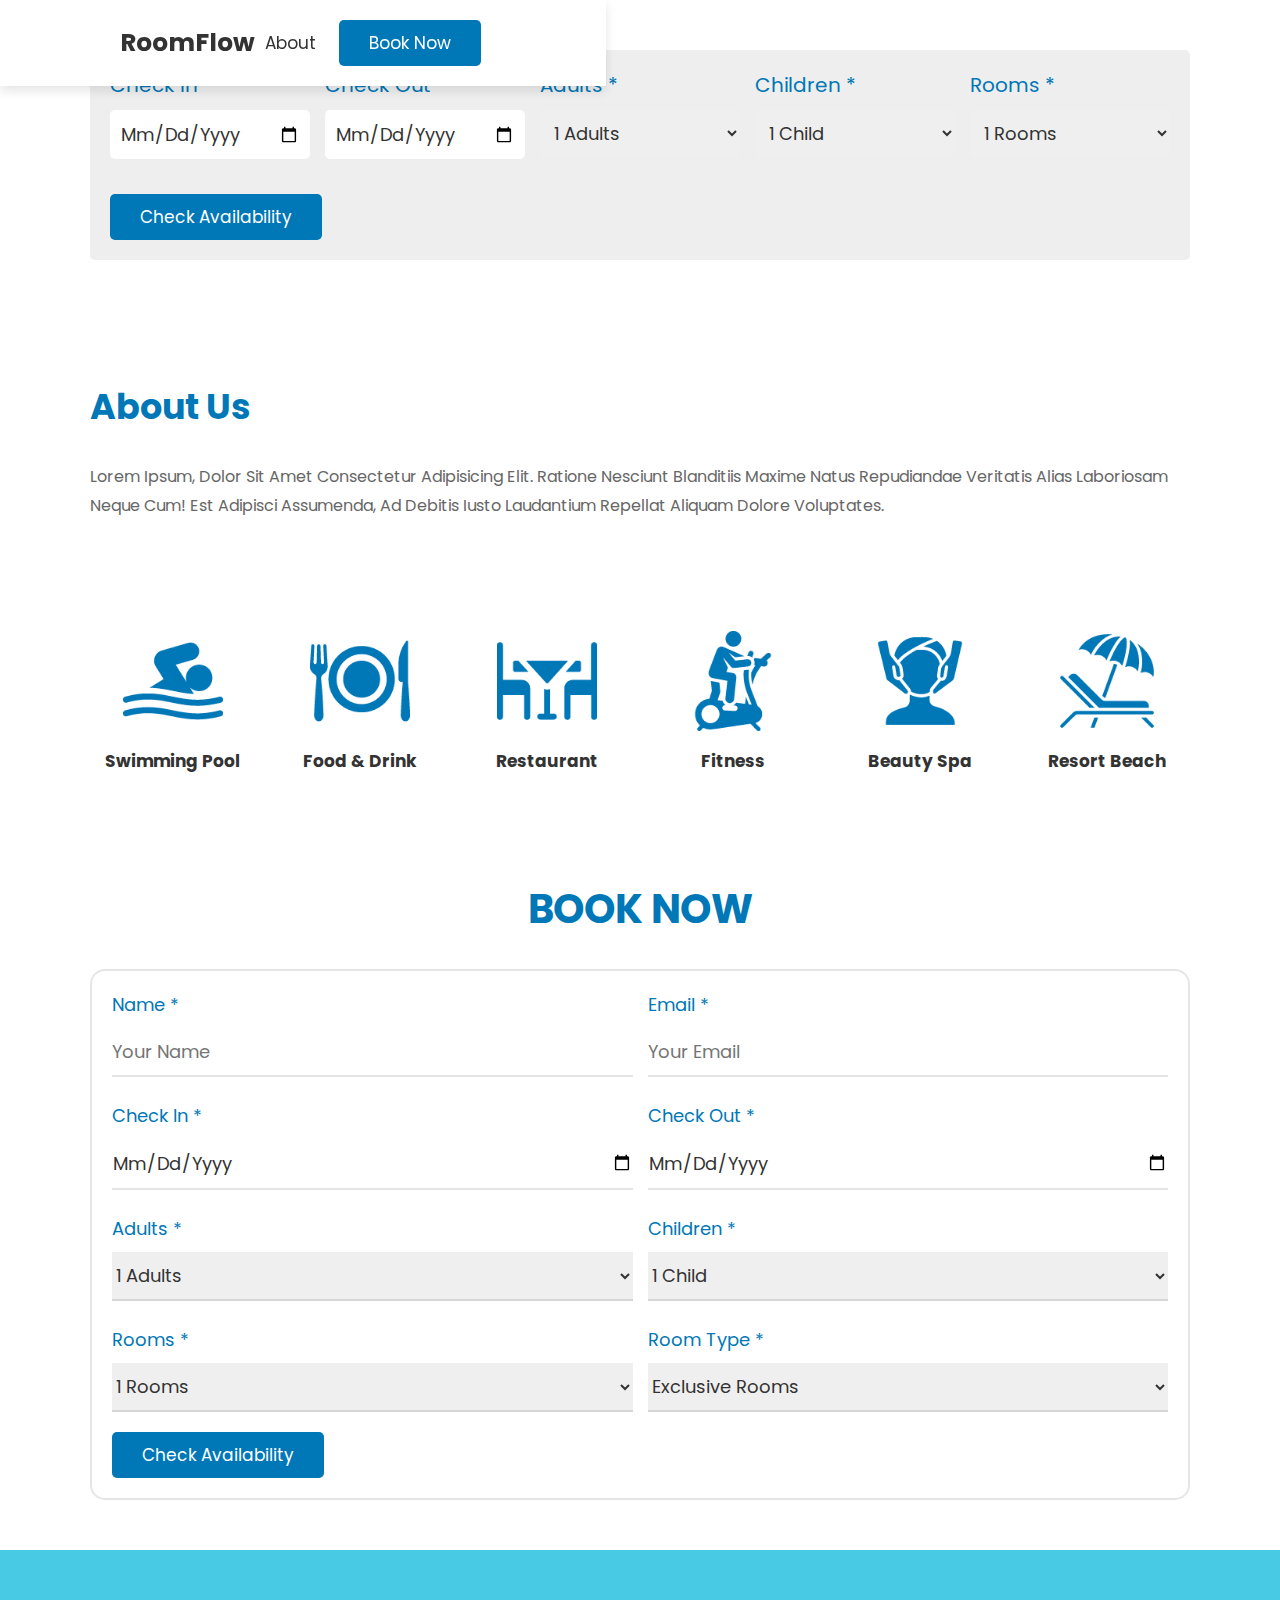
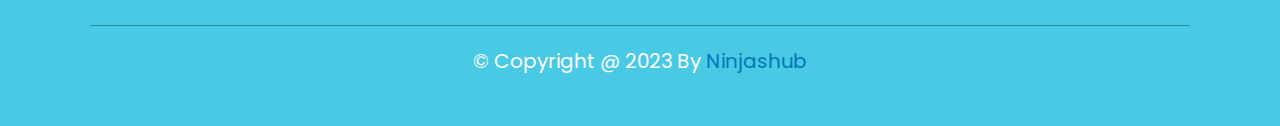
==== src/main/webapp/index.html @ c4297074 "homepage" ====
<!DOCTYPE html>
<html lang="en">
<head>
  <meta charset="UTF-8">
  <meta http-equiv="X-UA-Compatible" content="IE=edge">
  <meta name="viewport" content="width=device-width, initial-scale=1.0">
  <title>Hotel Website</title>
  <!-- font awesome cdn link  -->
  <link rel="stylesheet" href="styles.css">
  <!-- swiper js cdn link -->
  <link rel="stylesheet" href="styles.css" />
  <!-- custom css link -->
  <link rel="stylesheet" href="styles.css">
</head>
<body>

<!-- header -->

<header class="header">

  <a href="#" class="logo"> <i class="fas fa-hotel"></i> RoomFlow </a>

  <nav class="navbar">
    <div class="right-aligned">
    <a href="#about">about</a>
    <a href="#reservation" class="btn"> book now</a>
    </div>
  </nav>

  <div id="menu-btn" class="fas fa-bars"></div>

</header>

<section class="availability">

  <form action="">

    <div class="box">
      <p>check in <span>*</span></p>
      <input type="date" class="input">
    </div>

    <div class="box">
      <p>check out <span>*</span></p>
      <input type="date" class="input">
    </div>

    <div class="box">
      <p>adults <span>*</span></p>
      <select name="adults" id="" class="input">
        <option value="1">1 adults</option>
        <option value="2">2 adults</option>
        <option value="3">3 adults</option>
        <option value="4">4 adults</option>
        <option value="5">5 adults</option>
        <option value="6">6 adults</option>
      </select>
    </div>

    <div class="box">
      <p>children <span>*</span></p>
      <select name="child" id="" class="input">
        <option value="1">1 child</option>
        <option value="2">2 child</option>
        <option value="3">3 child</option>
        <option value="4">4 child</option>
        <option value="5">5 child</option>
        <option value="6">6 child</option>
      </select>
    </div>

    <div class="box">
      <p>rooms <span>*</span></p>
      <select name="rooms" id="" class="input">
        <option value="1">1 rooms</option>
        <option value="2">2 rooms</option>
        <option value="3">3 rooms</option>
        <option value="4">4 rooms</option>
        <option value="5">5 rooms</option>
        <option value="6">6 rooms</option>
      </select>
    </div>

    <input type="submit" value="check availability" class="btn">

  </form>

</section>

<!-- end -->


<!-- about -->

<section class="about" id="about">

  <div class="row">

    <div class="content">
      <h3>about us</h3>
      <p>Lorem ipsum, dolor sit amet consectetur adipisicing elit. Ratione nesciunt blanditiis maxime natus repudiandae veritatis alias laboriosam neque cum! Est adipisci assumenda, ad debitis iusto laudantium repellat aliquam dolore voluptates.</p>
    </div>

  </div>

</section>

<!-- end -->

<!-- services -->

<section class="services">

  <div class="box-container">

    <div class="box">
      <img src="images/service1.png" alt="">
      <h3>swimming pool</h3>
    </div>

    <div class="box">
      <img src="images/service2.png" alt="">
      <h3>food & drink</h3>
    </div>

    <div class="box">
      <img src="images/service3.png" alt="">
      <h3>restaurant</h3>
    </div>

    <div class="box">
      <img src="images/service4.png" alt="">
      <h3>fitness</h3>
    </div>

    <div class="box">
      <img src="images/service5.png" alt="">
      <h3>beauty spa</h3>
    </div>

    <div class="box">
      <img src="images/service6.png" alt="">
      <h3>resort beach</h3>
    </div>

  </div>

</section>

<!-- end -->



<!-- reservation -->

<section class="reservation" id="reservation">

  <h1 class="heading">book now</h1>

  <form action="">

    <div class="container">

      <div class="box">
        <p>name <span>*</span></p>
        <input type="text" class="input" placeholder="Your Name">
      </div>

      <div class="box">
        <p>email <span>*</span></p>
        <input type="text" class="input" placeholder="Your Email">
      </div>

      <div class="box">
        <p>check in <span>*</span></p>
        <input type="date" class="input">
      </div>

      <div class="box">
        <p>check out <span>*</span></p>
        <input type="date" class="input">
      </div>

      <div class="box">
        <p>adults <span>*</span></p>
        <select name="adults" class="input">
          <option value="1">1 adults</option>
          <option value="2">2 adults</option>
          <option value="3">3 adults</option>
          <option value="4">4 adults</option>
          <option value="5">5 adults</option>
          <option value="6">6 adults</option>
        </select>
      </div>

      <div class="box">
        <p>children <span>*</span></p>
        <select name="child" class="input">
          <option value="1">1 child</option>
          <option value="2">2 child</option>
          <option value="3">3 child</option>
          <option value="4">4 child</option>
          <option value="5">5 child</option>
          <option value="6">6 child</option>
        </select>
      </div>

      <div class="box">
        <p>rooms <span>*</span></p>
        <select name="rooms" class="input">
          <option value="1">1 rooms</option>
          <option value="2">2 rooms</option>
          <option value="3">3 rooms</option>
          <option value="4">4 rooms</option>
          <option value="5">5 rooms</option>
          <option value="6">6 rooms</option>
        </select>
      </div>

      <div class="box">
        <p>room type <span>*</span></p>
        <select name="type" class="input">
          <option value="1">exclusive rooms</option>
          <option value="2">family rooms</option>
          <option value="3">daily rooms</option>
          <option value="4">panoramic rooms</option>
        </select>
      </div>

    </div>

    <input type="submit" value="check availability" class="btn">

  </form>

</section>

<!-- end -->

<!-- footer -->

<section class="footer">

  <div class="credit">&copy; copyright @ 2023 by <span>ninjashub</span></div>

</section>

<!-- end -->

<script src="script.js"></script>

</body>
</html>
---- src/main/webapp/styles.css ----
@import url('https://fonts.googleapis.com/css2?family=Poppins:wght@100;200;300;400;500;600&display=swap');

:root{
    --primary:#0077b6;
    --secondary:#48cae4;
    --black:#333;
    --white:#fff;
    --box-shadow: 0 .5rem 1rem rgba(0, 0, 0, 0.1);
}

*{
    font-family: 'Poppins', sans-serif;
    margin: 0; padding: 0;
    box-sizing: border-box;
    outline: none; border: none;
    text-decoration: none;
    text-transform: capitalize;
    transition: .2s linear;
}

html{
    font-size: 62.5%;
    overflow-x: hidden;
    scroll-padding-top: 9rem;
    scroll-behavior: smooth;
}

html::-webkit-scrollbar{
    width: .8rem;
}

html::-webkit-scrollbar-track{
    background: transparent;
}

html::-webkit-scrollbar-thumb{
    background: var(--primary);
    border-radius: .5rem;
}

section{
    padding: 5rem 7%;
}

.heading{
    font-size: 4rem;
    color: var(--primary);
    text-align: center;
    text-transform: uppercase;
    font-weight: bolder;
    margin-bottom: 3rem;
}

.btn{
    display: inline-block;
    margin-top: 1rem;
    padding: 1rem 3rem;
    background: var(--primary);
    border-radius: .5rem;
    color: var(--white);
    font-size: 1.7rem;
    cursor: pointer;
}

.btn:hover{
    background: var(--secondary);
}

/* header */

.header{
    position: fixed;
    top: 0; left: 0; right: 10;
    z-index: 1000;
    background: var(--white);
    box-shadow: var(--box-shadow);
    display: flex;
    align-items: center;
    justify-content: space-between;
    padding: 2rem 9%;
}

.header .logo{
    font-size: 2.5rem;
    font-weight: bolder;
    color: var(--black);
}

.header .logo i{
    color: var(--primary);
    padding-right: .5rem;
}

.header .navbar a{
    font-size: 1.7rem;
    color: var(--black);
    margin: 0 1rem;
}

.header .navbar a:hover{
    color: var(--primary);
}

.header .navbar .btn{
    margin-top: 0;
    color: var(--white);
}

.header .navbar .btn:hover{
    color: var(--white);
}


/* availability */

.availability form{
    display: flex;
    flex-wrap: wrap;
    gap: 1.5rem;
    background: #eee;
    padding: 2rem;
    border-radius: .5rem;
}

.availability form .box{
    flex: 1 1 20rem;
}

.availability form .box p{
    font-size: 2rem;
    color: var(--primary);
}

.availability form .box .input{
    width: 100%;
    padding: 1rem;
    font-size: 1.8rem;
    color: var(--black);
    margin: 1rem 0;
    border-radius: .5rem;
}

/* end */

/* about */

.about .row{
    display: flex;
    flex-wrap: wrap;
    align-items: center;
    gap: 6rem;
}

.about .row .image{
    flex: 1 1 30rem;
}

.about .row .image img{
    width: 100%;
}

.about .row .content{
    flex: 1 1 51rem;
}

.about .row .content h3{
    font-size: 3.5rem;
    color: var(--primary);
    padding: 2rem 0;
}

.about .row .content p{
    font-size: 1.6rem;
    color: #666;
    padding: 1rem 0;
    line-height: 1.8;
}

/* end */

/* services */

.services .box-container{
    display: grid;
    grid-template-columns: repeat(auto-fit, minmax(16rem,1fr));
    gap: 2rem;
}

.services .box-container .box{
    text-align: center;
}

.services .box-container .box img{
    height: 10rem;
    margin-bottom: .7rem;
}

.services .box-container .box h3{
    font-size: 1.7rem;
    color: var(--black);
    padding: .5rem 0;
}

/* end */

/* reservation */

.reservation form{
    padding: 2rem;
    border: .2rem solid rgba(0, 0, 0, 0.1);
    border-radius: 1.5rem;
}

.reservation form .container{
    display: flex;
    flex-wrap: wrap;
    gap: 1.5rem;
}

.reservation form .container .box{
    flex: 1 1 40rem;
}

.reservation form .container .box p{
    font-size: 1.8rem;
    color: var(--primary);
}

.reservation form .container .box .input{
    font-size: 1.8rem;
    width: 100%;
    padding: 1rem 0;
    margin: 1rem 0;
    border-bottom: .2rem solid rgba(0, 0, 0, 0.1);
    color: var(--black);
}

/* end */

/* footer */

.footer{
    background: var(--secondary);
}

.footer .box-container{
    display: grid;
    grid-template-columns: repeat(auto-fit, minmax(25rem, 1fr));
    gap: 1.5rem;
}

.footer .box-container .box h3{
    font-size: 2.2rem;
    padding: 1rem 0;
    color: var(--primary);
}

.footer .box-container .box a{
    font-size: 1.6rem;
    display: block;
    color: var(--white);
    padding: 1rem 0;
}

.footer .box-container .box a i{
    color: var(--primary);
    padding-right: .5rem;
}

.footer .box-container .box a:hover{
    color: var(--primary);
}

.footer .share{
    padding-top: 2rem;
    text-align: center;
}

.footer .share a{
    color: var(--primary);
    font-size: 2rem;
    width: 5rem;
    height: 5rem;
    line-height: 5rem;
    border-radius: 50%;
    border: .1rem solid var(--primary);
    margin: .3rem;
}

.footer .share a:hover{
    color: var(--white);
    background: var(--primary);
    transform: rotate(360deg);
}

.footer .credit{
    font-size: 2rem;
    text-align: center;
    margin-top: 2.5rem;
    padding-top: 2rem;
    border-top: .1rem solid rgba(0, 0, 0, 0.3);
    color: var(--white);
}

.footer .credit span{
    color: var(--primary);
}

/* end */



/* media queries */

@media (max-width:991px){

    html{
        font-size: 55%;
    }

    .header{
        padding: 2rem 3rem;
    }

}

@media (max-width: 768px){

    .header .navbar{
        position: absolute;
        top: 110%; right: -110%;
        width: 30rem;
        box-shadow: var(--box-shadow);
        background: var(--white);
        border-radius: .5rem;
    }

    .header .navbar.active{
        right: 2rem;
        transition: .4s linear;
    }

    .header .navbar a{
        font-size: 2rem;
        margin: 2rem 2.5rem;
        display: block;
    }

}

@media (max-width: 450px){

    html{
        font-size: 50%;
    }

    .home .slide .content{
        width: 30rem;
    }

    .home .slide .content h3{
        font-size: 3rem;
    }

}
---- src/main/webapp/styles.css ----
@import url('https://fonts.googleapis.com/css2?family=Poppins:wght@100;200;300;400;500;600&display=swap');

:root{
    --primary:#0077b6;
    --secondary:#48cae4;
    --black:#333;
    --white:#fff;
    --box-shadow: 0 .5rem 1rem rgba(0, 0, 0, 0.1);
}

*{
    font-family: 'Poppins', sans-serif;
    margin: 0; padding: 0;
    box-sizing: border-box;
    outline: none; border: none;
    text-decoration: none;
    text-transform: capitalize;
    transition: .2s linear;
}

html{
    font-size: 62.5%;
    overflow-x: hidden;
    scroll-padding-top: 9rem;
    scroll-behavior: smooth;
}

html::-webkit-scrollbar{
    width: .8rem;
}

html::-webkit-scrollbar-track{
    background: transparent;
}

html::-webkit-scrollbar-thumb{
    background: var(--primary);
    border-radius: .5rem;
}

section{
    padding: 5rem 7%;
}

.heading{
    font-size: 4rem;
    color: var(--primary);
    text-align: center;
    text-transform: uppercase;
    font-weight: bolder;
    margin-bottom: 3rem;
}

.btn{
    display: inline-block;
    margin-top: 1rem;
    padding: 1rem 3rem;
    background: var(--primary);
    border-radius: .5rem;
    color: var(--white);
    font-size: 1.7rem;
    cursor: pointer;
}

.btn:hover{
    background: var(--secondary);
}

/* header */

.header{
    position: fixed;
    top: 0; left: 0; right: 10;
    z-index: 1000;
    background: var(--white);
    box-shadow: var(--box-shadow);
    display: flex;
    align-items: center;
    justify-content: space-between;
    padding: 2rem 9%;
}

.header .logo{
    font-size: 2.5rem;
    font-weight: bolder;
    color: var(--black);
}

.header .logo i{
    color: var(--primary);
    padding-right: .5rem;
}

.header .navbar a{
    font-size: 1.7rem;
    color: var(--black);
    margin: 0 1rem;
}

.header .navbar a:hover{
    color: var(--primary);
}

.header .navbar .btn{
    margin-top: 0;
    color: var(--white);
}

.header .navbar .btn:hover{
    color: var(--white);
}


/* availability */

.availability form{
    display: flex;
    flex-wrap: wrap;
    gap: 1.5rem;
    background: #eee;
    padding: 2rem;
    border-radius: .5rem;
}

.availability form .box{
    flex: 1 1 20rem;
}

.availability form .box p{
    font-size: 2rem;
    color: var(--primary);
}

.availability form .box .input{
    width: 100%;
    padding: 1rem;
    font-size: 1.8rem;
    color: var(--black);
    margin: 1rem 0;
    border-radius: .5rem;
}

/* end */

/* about */

.about .row{
    display: flex;
    flex-wrap: wrap;
    align-items: center;
    gap: 6rem;
}

.about .row .image{
    flex: 1 1 30rem;
}

.about .row .image img{
    width: 100%;
}

.about .row .content{
    flex: 1 1 51rem;
}

.about .row .content h3{
    font-size: 3.5rem;
    color: var(--primary);
    padding: 2rem 0;
}

.about .row .content p{
    font-size: 1.6rem;
    color: #666;
    padding: 1rem 0;
    line-height: 1.8;
}

/* end */

/* services */

.services .box-container{
    display: grid;
    grid-template-columns: repeat(auto-fit, minmax(16rem,1fr));
    gap: 2rem;
}

.services .box-container .box{
    text-align: center;
}

.services .box-container .box img{
    height: 10rem;
    margin-bottom: .7rem;
}

.services .box-container .box h3{
    font-size: 1.7rem;
    color: var(--black);
    padding: .5rem 0;
}

/* end */

/* reservation */

.reservation form{
    padding: 2rem;
    border: .2rem solid rgba(0, 0, 0, 0.1);
    border-radius: 1.5rem;
}

.reservation form .container{
    display: flex;
    flex-wrap: wrap;
    gap: 1.5rem;
}

.reservation form .container .box{
    flex: 1 1 40rem;
}

.reservation form .container .box p{
    font-size: 1.8rem;
    color: var(--primary);
}

.reservation form .container .box .input{
    font-size: 1.8rem;
    width: 100%;
    padding: 1rem 0;
    margin: 1rem 0;
    border-bottom: .2rem solid rgba(0, 0, 0, 0.1);
    color: var(--black);
}

/* end */

/* footer */

.footer{
    background: var(--secondary);
}

.footer .box-container{
    display: grid;
    grid-template-columns: repeat(auto-fit, minmax(25rem, 1fr));
    gap: 1.5rem;
}

.footer .box-container .box h3{
    font-size: 2.2rem;
    padding: 1rem 0;
    color: var(--primary);
}

.footer .box-container .box a{
    font-size: 1.6rem;
    display: block;
    color: var(--white);
    padding: 1rem 0;
}

.footer .box-container .box a i{
    color: var(--primary);
    padding-right: .5rem;
}

.footer .box-container .box a:hover{
    color: var(--primary);
}

.footer .share{
    padding-top: 2rem;
    text-align: center;
}

.footer .share a{
    color: var(--primary);
    font-size: 2rem;
    width: 5rem;
    height: 5rem;
    line-height: 5rem;
    border-radius: 50%;
    border: .1rem solid var(--primary);
    margin: .3rem;
}

.footer .share a:hover{
    color: var(--white);
    background: var(--primary);
    transform: rotate(360deg);
}

.footer .credit{
    font-size: 2rem;
    text-align: center;
    margin-top: 2.5rem;
    padding-top: 2rem;
    border-top: .1rem solid rgba(0, 0, 0, 0.3);
    color: var(--white);
}

.footer .credit span{
    color: var(--primary);
}

/* end */



/* media queries */

@media (max-width:991px){

    html{
        font-size: 55%;
    }

    .header{
        padding: 2rem 3rem;
    }

}

@media (max-width: 768px){

    .header .navbar{
        position: absolute;
        top: 110%; right: -110%;
        width: 30rem;
        box-shadow: var(--box-shadow);
        background: var(--white);
        border-radius: .5rem;
    }

    .header .navbar.active{
        right: 2rem;
        transition: .4s linear;
    }

    .header .navbar a{
        font-size: 2rem;
        margin: 2rem 2.5rem;
        display: block;
    }

}

@media (max-width: 450px){

    html{
        font-size: 50%;
    }

    .home .slide .content{
        width: 30rem;
    }

    .home .slide .content h3{
        font-size: 3rem;
    }

}
---- src/main/webapp/styles.css ----
@import url('https://fonts.googleapis.com/css2?family=Poppins:wght@100;200;300;400;500;600&display=swap');

:root{
    --primary:#0077b6;
    --secondary:#48cae4;
    --black:#333;
    --white:#fff;
    --box-shadow: 0 .5rem 1rem rgba(0, 0, 0, 0.1);
}

*{
    font-family: 'Poppins', sans-serif;
    margin: 0; padding: 0;
    box-sizing: border-box;
    outline: none; border: none;
    text-decoration: none;
    text-transform: capitalize;
    transition: .2s linear;
}

html{
    font-size: 62.5%;
    overflow-x: hidden;
    scroll-padding-top: 9rem;
    scroll-behavior: smooth;
}

html::-webkit-scrollbar{
    width: .8rem;
}

html::-webkit-scrollbar-track{
    background: transparent;
}

html::-webkit-scrollbar-thumb{
    background: var(--primary);
    border-radius: .5rem;
}

section{
    padding: 5rem 7%;
}

.heading{
    font-size: 4rem;
    color: var(--primary);
    text-align: center;
    text-transform: uppercase;
    font-weight: bolder;
    margin-bottom: 3rem;
}

.btn{
    display: inline-block;
    margin-top: 1rem;
    padding: 1rem 3rem;
    background: var(--primary);
    border-radius: .5rem;
    color: var(--white);
    font-size: 1.7rem;
    cursor: pointer;
}

.btn:hover{
    background: var(--secondary);
}

/* header */

.header{
    position: fixed;
    top: 0; left: 0; right: 10;
    z-index: 1000;
    background: var(--white);
    box-shadow: var(--box-shadow);
    display: flex;
    align-items: center;
    justify-content: space-between;
    padding: 2rem 9%;
}

.header .logo{
    font-size: 2.5rem;
    font-weight: bolder;
    color: var(--black);
}

.header .logo i{
    color: var(--primary);
    padding-right: .5rem;
}

.header .navbar a{
    font-size: 1.7rem;
    color: var(--black);
    margin: 0 1rem;
}

.header .navbar a:hover{
    color: var(--primary);
}

.header .navbar .btn{
    margin-top: 0;
    color: var(--white);
}

.header .navbar .btn:hover{
    color: var(--white);
}


/* availability */

.availability form{
    display: flex;
    flex-wrap: wrap;
    gap: 1.5rem;
    background: #eee;
    padding: 2rem;
    border-radius: .5rem;
}

.availability form .box{
    flex: 1 1 20rem;
}

.availability form .box p{
    font-size: 2rem;
    color: var(--primary);
}

.availability form .box .input{
    width: 100%;
    padding: 1rem;
    font-size: 1.8rem;
    color: var(--black);
    margin: 1rem 0;
    border-radius: .5rem;
}

/* end */

/* about */

.about .row{
    display: flex;
    flex-wrap: wrap;
    align-items: center;
    gap: 6rem;
}

.about .row .image{
    flex: 1 1 30rem;
}

.about .row .image img{
    width: 100%;
}

.about .row .content{
    flex: 1 1 51rem;
}

.about .row .content h3{
    font-size: 3.5rem;
    color: var(--primary);
    padding: 2rem 0;
}

.about .row .content p{
    font-size: 1.6rem;
    color: #666;
    padding: 1rem 0;
    line-height: 1.8;
}

/* end */

/* services */

.services .box-container{
    display: grid;
    grid-template-columns: repeat(auto-fit, minmax(16rem,1fr));
    gap: 2rem;
}

.services .box-container .box{
    text-align: center;
}

.services .box-container .box img{
    height: 10rem;
    margin-bottom: .7rem;
}

.services .box-container .box h3{
    font-size: 1.7rem;
    color: var(--black);
    padding: .5rem 0;
}

/* end */

/* reservation */

.reservation form{
    padding: 2rem;
    border: .2rem solid rgba(0, 0, 0, 0.1);
    border-radius: 1.5rem;
}

.reservation form .container{
    display: flex;
    flex-wrap: wrap;
    gap: 1.5rem;
}

.reservation form .container .box{
    flex: 1 1 40rem;
}

.reservation form .container .box p{
    font-size: 1.8rem;
    color: var(--primary);
}

.reservation form .container .box .input{
    font-size: 1.8rem;
    width: 100%;
    padding: 1rem 0;
    margin: 1rem 0;
    border-bottom: .2rem solid rgba(0, 0, 0, 0.1);
    color: var(--black);
}

/* end */

/* footer */

.footer{
    background: var(--secondary);
}

.footer .box-container{
    display: grid;
    grid-template-columns: repeat(auto-fit, minmax(25rem, 1fr));
    gap: 1.5rem;
}

.footer .box-container .box h3{
    font-size: 2.2rem;
    padding: 1rem 0;
    color: var(--primary);
}

.footer .box-container .box a{
    font-size: 1.6rem;
    display: block;
    color: var(--white);
    padding: 1rem 0;
}

.footer .box-container .box a i{
    color: var(--primary);
    padding-right: .5rem;
}

.footer .box-container .box a:hover{
    color: var(--primary);
}

.footer .share{
    padding-top: 2rem;
    text-align: center;
}

.footer .share a{
    color: var(--primary);
    font-size: 2rem;
    width: 5rem;
    height: 5rem;
    line-height: 5rem;
    border-radius: 50%;
    border: .1rem solid var(--primary);
    margin: .3rem;
}

.footer .share a:hover{
    color: var(--white);
    background: var(--primary);
    transform: rotate(360deg);
}

.footer .credit{
    font-size: 2rem;
    text-align: center;
    margin-top: 2.5rem;
    padding-top: 2rem;
    border-top: .1rem solid rgba(0, 0, 0, 0.3);
    color: var(--white);
}

.footer .credit span{
    color: var(--primary);
}

/* end */



/* media queries */

@media (max-width:991px){

    html{
        font-size: 55%;
    }

    .header{
        padding: 2rem 3rem;
    }

}

@media (max-width: 768px){

    .header .navbar{
        position: absolute;
        top: 110%; right: -110%;
        width: 30rem;
        box-shadow: var(--box-shadow);
        background: var(--white);
        border-radius: .5rem;
    }

    .header .navbar.active{
        right: 2rem;
        transition: .4s linear;
    }

    .header .navbar a{
        font-size: 2rem;
        margin: 2rem 2.5rem;
        display: block;
    }

}

@media (max-width: 450px){

    html{
        font-size: 50%;
    }

    .home .slide .content{
        width: 30rem;
    }

    .home .slide .content h3{
        font-size: 3rem;
    }

}
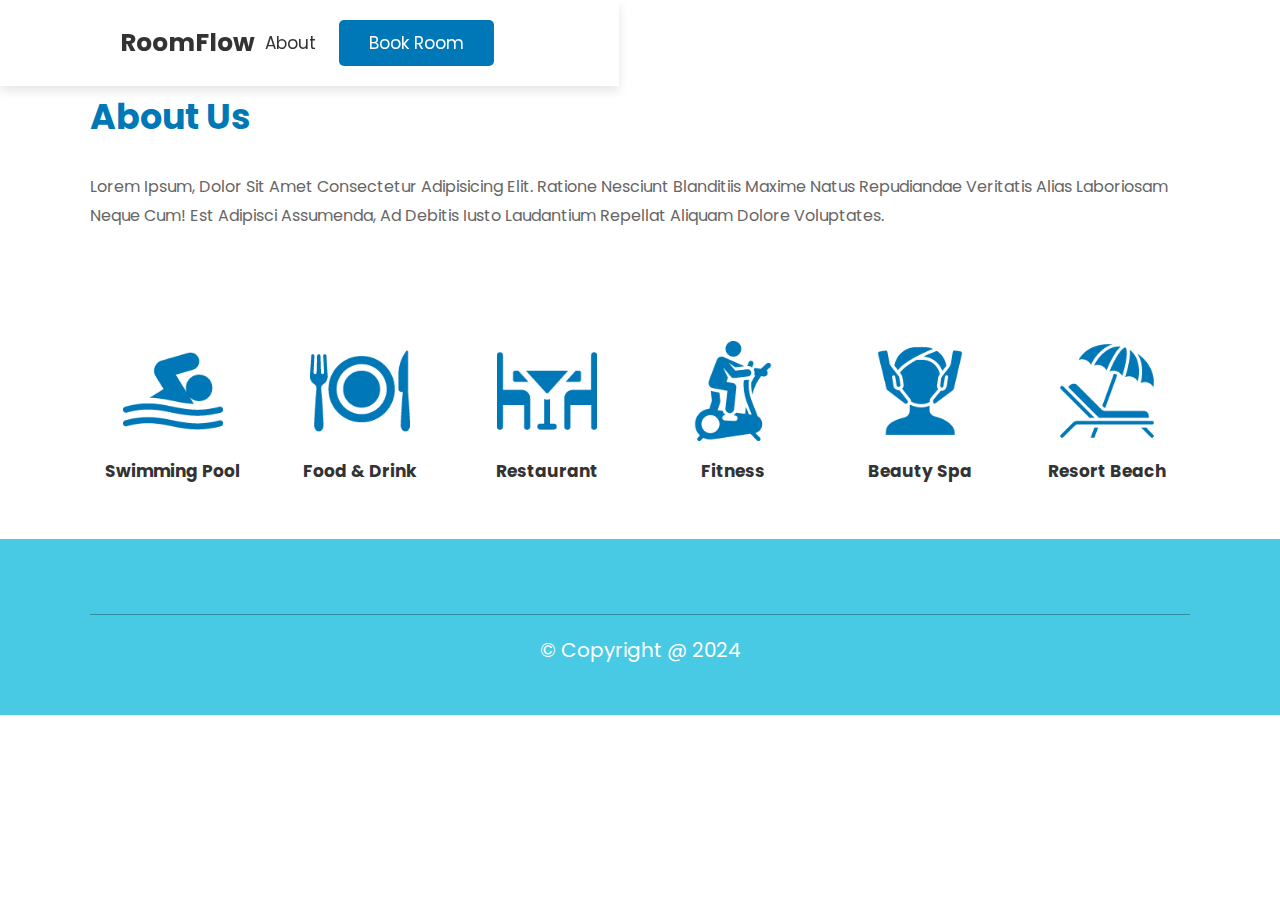
==== commit 2d3b9beb: "stucture and pages" ====
--- a/src/main/webapp/index.html
+++ b/src/main/webapp/index.html
@@ -4,7 +4,7 @@
   <meta charset="UTF-8">
   <meta http-equiv="X-UA-Compatible" content="IE=edge">
   <meta name="viewport" content="width=device-width, initial-scale=1.0">
-  <title>Hotel Website</title>
+  <title>RoomFlow</title>
   <!-- font awesome cdn link  -->
   <link rel="stylesheet" href="styles.css">
   <!-- swiper js cdn link -->
@@ -23,72 +23,13 @@
   <nav class="navbar">
     <div class="right-aligned">
     <a href="#about">about</a>
-    <a href="#reservation" class="btn"> book now</a>
+    <a href="#availability" class="btn"> book room</a> <!-- change -->
     </div>
   </nav>
 
   <div id="menu-btn" class="fas fa-bars"></div>
 
 </header>
-
-<section class="availability">
-
-  <form action="">
-
-    <div class="box">
-      <p>check in <span>*</span></p>
-      <input type="date" class="input">
-    </div>
-
-    <div class="box">
-      <p>check out <span>*</span></p>
-      <input type="date" class="input">
-    </div>
-
-    <div class="box">
-      <p>adults <span>*</span></p>
-      <select name="adults" id="" class="input">
-        <option value="1">1 adults</option>
-        <option value="2">2 adults</option>
-        <option value="3">3 adults</option>
-        <option value="4">4 adults</option>
-        <option value="5">5 adults</option>
-        <option value="6">6 adults</option>
-      </select>
-    </div>
-
-    <div class="box">
-      <p>children <span>*</span></p>
-      <select name="child" id="" class="input">
-        <option value="1">1 child</option>
-        <option value="2">2 child</option>
-        <option value="3">3 child</option>
-        <option value="4">4 child</option>
-        <option value="5">5 child</option>
-        <option value="6">6 child</option>
-      </select>
-    </div>
-
-    <div class="box">
-      <p>rooms <span>*</span></p>
-      <select name="rooms" id="" class="input">
-        <option value="1">1 rooms</option>
-        <option value="2">2 rooms</option>
-        <option value="3">3 rooms</option>
-        <option value="4">4 rooms</option>
-        <option value="5">5 rooms</option>
-        <option value="6">6 rooms</option>
-      </select>
-    </div>
-
-    <input type="submit" value="check availability" class="btn">
-
-  </form>
-
-</section>
-
-<!-- end -->
-
 
 <!-- about -->
 
@@ -151,97 +92,11 @@
 
 
 
-<!-- reservation -->
-
-<section class="reservation" id="reservation">
-
-  <h1 class="heading">book now</h1>
-
-  <form action="">
-
-    <div class="container">
-
-      <div class="box">
-        <p>name <span>*</span></p>
-        <input type="text" class="input" placeholder="Your Name">
-      </div>
-
-      <div class="box">
-        <p>email <span>*</span></p>
-        <input type="text" class="input" placeholder="Your Email">
-      </div>
-
-      <div class="box">
-        <p>check in <span>*</span></p>
-        <input type="date" class="input">
-      </div>
-
-      <div class="box">
-        <p>check out <span>*</span></p>
-        <input type="date" class="input">
-      </div>
-
-      <div class="box">
-        <p>adults <span>*</span></p>
-        <select name="adults" class="input">
-          <option value="1">1 adults</option>
-          <option value="2">2 adults</option>
-          <option value="3">3 adults</option>
-          <option value="4">4 adults</option>
-          <option value="5">5 adults</option>
-          <option value="6">6 adults</option>
-        </select>
-      </div>
-
-      <div class="box">
-        <p>children <span>*</span></p>
-        <select name="child" class="input">
-          <option value="1">1 child</option>
-          <option value="2">2 child</option>
-          <option value="3">3 child</option>
-          <option value="4">4 child</option>
-          <option value="5">5 child</option>
-          <option value="6">6 child</option>
-        </select>
-      </div>
-
-      <div class="box">
-        <p>rooms <span>*</span></p>
-        <select name="rooms" class="input">
-          <option value="1">1 rooms</option>
-          <option value="2">2 rooms</option>
-          <option value="3">3 rooms</option>
-          <option value="4">4 rooms</option>
-          <option value="5">5 rooms</option>
-          <option value="6">6 rooms</option>
-        </select>
-      </div>
-
-      <div class="box">
-        <p>room type <span>*</span></p>
-        <select name="type" class="input">
-          <option value="1">exclusive rooms</option>
-          <option value="2">family rooms</option>
-          <option value="3">daily rooms</option>
-          <option value="4">panoramic rooms</option>
-        </select>
-      </div>
-
-    </div>
-
-    <input type="submit" value="check availability" class="btn">
-
-  </form>
-
-</section>
-
-<!-- end -->
-
 <!-- footer -->
 
 <section class="footer">
 
-  <div class="credit">&copy; copyright @ 2023 by <span>ninjashub</span></div>
+  <div class="credit">&copy; copyright @ 2024 </div>
 
 </section>
 
--- a/src/main/webapp/styles.css
+++ b/src/main/webapp/styles.css
@@ -140,6 +140,10 @@
     border-radius: .5rem;
 }
 
+.availability {
+    padding-top: 200px; 
+    margin-top: -80px; 
+}
 /* end */
 
 /* about */
@@ -174,6 +178,11 @@
     color: #666;
     padding: 1rem 0;
     line-height: 1.8;
+}
+
+.about {
+    padding-top: 150px; 
+    margin-top: -80px; 
 }
 
 /* end */
--- a/src/main/webapp/styles.css
+++ b/src/main/webapp/styles.css
@@ -140,6 +140,10 @@
     border-radius: .5rem;
 }
 
+.availability {
+    padding-top: 200px; 
+    margin-top: -80px; 
+}
 /* end */
 
 /* about */
@@ -174,6 +178,11 @@
     color: #666;
     padding: 1rem 0;
     line-height: 1.8;
+}
+
+.about {
+    padding-top: 150px; 
+    margin-top: -80px; 
 }
 
 /* end */
--- a/src/main/webapp/styles.css
+++ b/src/main/webapp/styles.css
@@ -140,6 +140,10 @@
     border-radius: .5rem;
 }
 
+.availability {
+    padding-top: 200px; 
+    margin-top: -80px; 
+}
 /* end */
 
 /* about */
@@ -174,6 +178,11 @@
     color: #666;
     padding: 1rem 0;
     line-height: 1.8;
+}
+
+.about {
+    padding-top: 150px; 
+    margin-top: -80px; 
 }
 
 /* end */
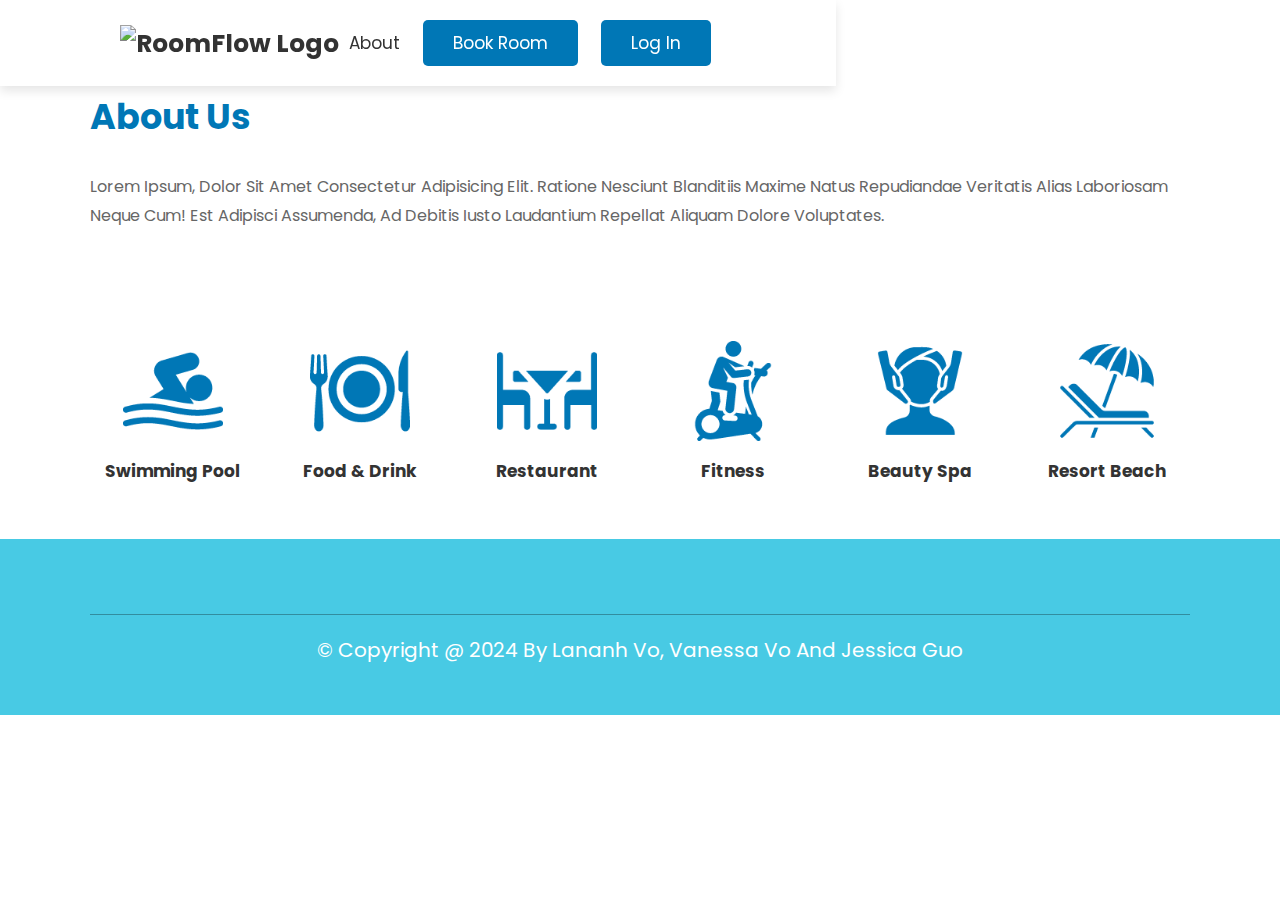
==== commit 21430a30: "availability" ====
--- a/src/main/webapp/index.html
+++ b/src/main/webapp/index.html
@@ -18,12 +18,13 @@
 
 <header class="header">
 
-  <a href="#" class="logo"> <i class="fas fa-hotel"></i> RoomFlow </a>
+  <a href="C:\Users\lehar\RoomFlow\src\main\webapp\index.html" class="logo"> <i class="fas fa-hotel"></i> <img src="C:\Users\lehar\RoomFlow\src\main\webapp\images\logoTransparent.png" alt="RoomFlow Logo"> </a>
 
   <nav class="navbar">
     <div class="right-aligned">
-    <a href="#about">about</a>
-    <a href="#availability" class="btn"> book room</a> <!-- change -->
+    <a href="C:\Users\lehar\RoomFlow\src\main\webapp\index.html">about</a>
+    <a href="C:\Users\lehar\RoomFlow\src\main\webapp\book.html" class="btn">book room</a>
+    <a href="C:\Users\lehar\RoomFlow\src\main\webapp\login.html" class="btn">log in</a>
     </div>
   </nav>
 
@@ -96,7 +97,7 @@
 
 <section class="footer">
 
-  <div class="credit">&copy; copyright @ 2024 </div>
+  <div class="credit">&copy; copyright @ 2024 by Lananh Vo, Vanessa Vo and Jessica Guo</div>
 
 </section>
 
--- a/src/main/webapp/styles.css
+++ b/src/main/webapp/styles.css
@@ -110,6 +110,13 @@
     color: var(--white);
 }
 
+.header .logo img {
+    height: auto; 
+    width: auto; 
+    max-height: 50px; 
+    vertical-align: middle; 
+  }
+
 
 /* availability */
 
@@ -213,6 +220,10 @@
 /* end */
 
 /* reservation */
+.reservation {
+    padding-top: 200px; 
+    margin-top: -80px; 
+}
 
 .reservation form{
     padding: 2rem;
@@ -317,7 +328,51 @@
 
 /* end */
 
-
+/* Login */
+.login {
+    padding-top: 200px; 
+}
+
+.login-container {
+    width: 100%;
+    max-width: 400px; 
+
+    margin: auto; 
+    background: var(--white);
+    border-radius: 5px;
+    box-shadow: var(--box-shadow);
+    display: flex;
+    flex-direction: column;
+    align-items: center;
+    justify-content: center;
+}
+
+.login-container form {
+    width: 100%;
+}
+
+.login-container input[type="text"],
+.login-container input[type="password"],
+.login-container input[type="submit"] {
+    width: calc(100% - 20px); 
+    padding: 10px;
+    margin-bottom: 1rem;
+    border: 1px solid #ddd;
+    border-radius: .5rem;
+    font-size: 1.6rem;
+}
+
+.login-container input[type="submit"] {
+    background: var(--primary);
+    color: var(--white);
+    cursor: pointer;
+    border: none;
+}
+
+.login-container input[type="submit"]:hover {
+    background: var(--secondary);
+}
+/* end */
 
 /* media queries */
 
--- a/src/main/webapp/styles.css
+++ b/src/main/webapp/styles.css
@@ -110,6 +110,13 @@
     color: var(--white);
 }
 
+.header .logo img {
+    height: auto; 
+    width: auto; 
+    max-height: 50px; 
+    vertical-align: middle; 
+  }
+
 
 /* availability */
 
@@ -213,6 +220,10 @@
 /* end */
 
 /* reservation */
+.reservation {
+    padding-top: 200px; 
+    margin-top: -80px; 
+}
 
 .reservation form{
     padding: 2rem;
@@ -317,7 +328,51 @@
 
 /* end */
 
-
+/* Login */
+.login {
+    padding-top: 200px; 
+}
+
+.login-container {
+    width: 100%;
+    max-width: 400px; 
+
+    margin: auto; 
+    background: var(--white);
+    border-radius: 5px;
+    box-shadow: var(--box-shadow);
+    display: flex;
+    flex-direction: column;
+    align-items: center;
+    justify-content: center;
+}
+
+.login-container form {
+    width: 100%;
+}
+
+.login-container input[type="text"],
+.login-container input[type="password"],
+.login-container input[type="submit"] {
+    width: calc(100% - 20px); 
+    padding: 10px;
+    margin-bottom: 1rem;
+    border: 1px solid #ddd;
+    border-radius: .5rem;
+    font-size: 1.6rem;
+}
+
+.login-container input[type="submit"] {
+    background: var(--primary);
+    color: var(--white);
+    cursor: pointer;
+    border: none;
+}
+
+.login-container input[type="submit"]:hover {
+    background: var(--secondary);
+}
+/* end */
 
 /* media queries */
 
--- a/src/main/webapp/styles.css
+++ b/src/main/webapp/styles.css
@@ -110,6 +110,13 @@
     color: var(--white);
 }
 
+.header .logo img {
+    height: auto; 
+    width: auto; 
+    max-height: 50px; 
+    vertical-align: middle; 
+  }
+
 
 /* availability */
 
@@ -213,6 +220,10 @@
 /* end */
 
 /* reservation */
+.reservation {
+    padding-top: 200px; 
+    margin-top: -80px; 
+}
 
 .reservation form{
     padding: 2rem;
@@ -317,7 +328,51 @@
 
 /* end */
 
-
+/* Login */
+.login {
+    padding-top: 200px; 
+}
+
+.login-container {
+    width: 100%;
+    max-width: 400px; 
+
+    margin: auto; 
+    background: var(--white);
+    border-radius: 5px;
+    box-shadow: var(--box-shadow);
+    display: flex;
+    flex-direction: column;
+    align-items: center;
+    justify-content: center;
+}
+
+.login-container form {
+    width: 100%;
+}
+
+.login-container input[type="text"],
+.login-container input[type="password"],
+.login-container input[type="submit"] {
+    width: calc(100% - 20px); 
+    padding: 10px;
+    margin-bottom: 1rem;
+    border: 1px solid #ddd;
+    border-radius: .5rem;
+    font-size: 1.6rem;
+}
+
+.login-container input[type="submit"] {
+    background: var(--primary);
+    color: var(--white);
+    cursor: pointer;
+    border: none;
+}
+
+.login-container input[type="submit"]:hover {
+    background: var(--secondary);
+}
+/* end */
 
 /* media queries */
 
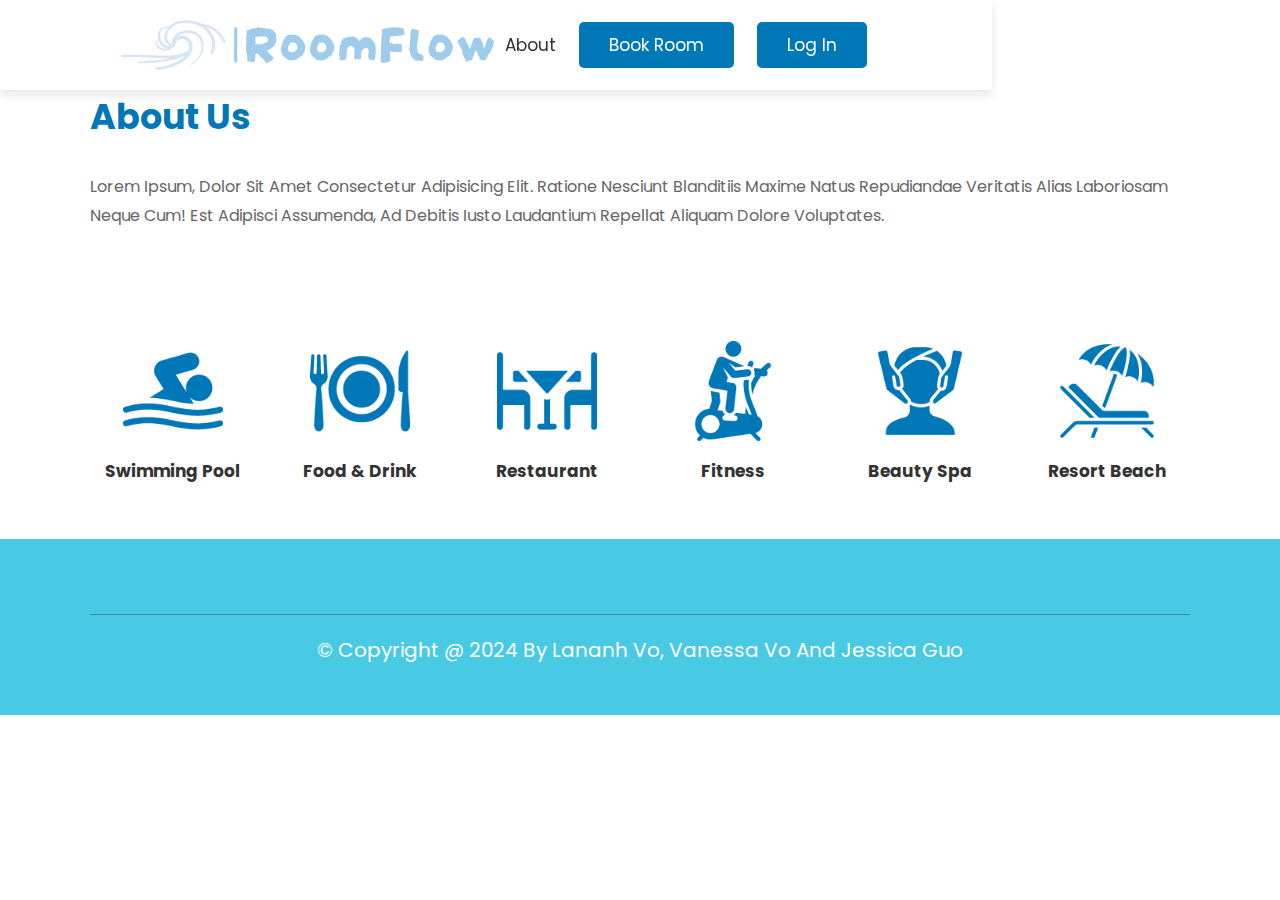
==== commit 2c00e217: "path changes" ====
--- a/src/main/webapp/index.html
+++ b/src/main/webapp/index.html
@@ -5,11 +5,6 @@
   <meta http-equiv="X-UA-Compatible" content="IE=edge">
   <meta name="viewport" content="width=device-width, initial-scale=1.0">
   <title>RoomFlow</title>
-  <!-- font awesome cdn link  -->
-  <link rel="stylesheet" href="styles.css">
-  <!-- swiper js cdn link -->
-  <link rel="stylesheet" href="styles.css" />
-  <!-- custom css link -->
   <link rel="stylesheet" href="styles.css">
 </head>
 <body>
@@ -18,13 +13,13 @@
 
 <header class="header">
 
-  <a href="C:\Users\lehar\RoomFlow\src\main\webapp\index.html" class="logo"> <i class="fas fa-hotel"></i> <img src="C:\Users\lehar\RoomFlow\src\main\webapp\images\logoTransparent.png" alt="RoomFlow Logo"> </a>
+  <a href="index.html" class="logo"> <i class="fas fa-hotel"></i> <img src="images/logoTransparent.png" alt="RoomFlow Logo"> </a>
 
   <nav class="navbar">
     <div class="right-aligned">
-    <a href="C:\Users\lehar\RoomFlow\src\main\webapp\index.html">about</a>
-    <a href="C:\Users\lehar\RoomFlow\src\main\webapp\book.html" class="btn">book room</a>
-    <a href="C:\Users\lehar\RoomFlow\src\main\webapp\login.html" class="btn">log in</a>
+    <a href="index.html">about</a>
+    <a href="book.html" class="btn">book room</a>
+    <a href="login.html" class="btn">log in</a>
     </div>
   </nav>
 
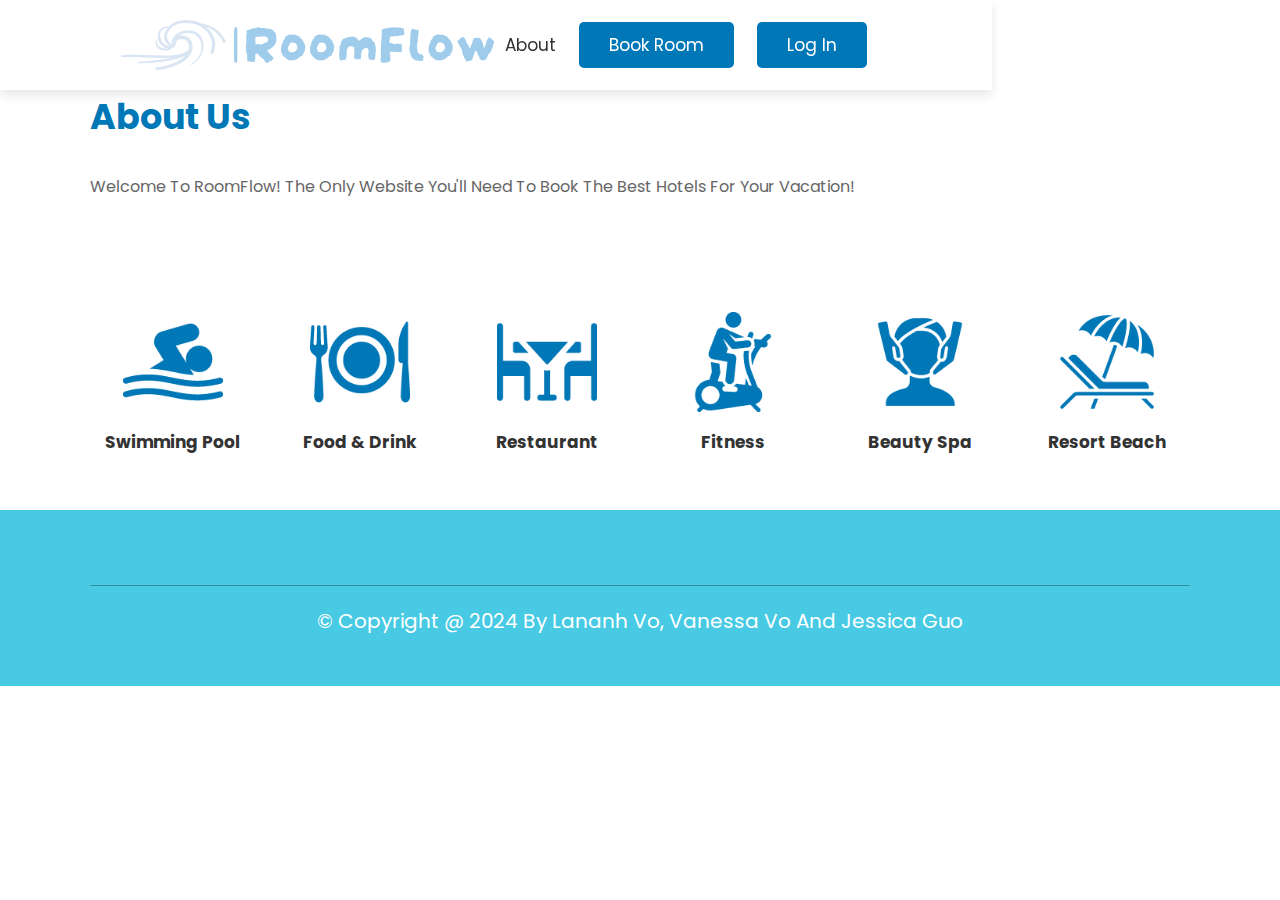
==== commit 0209b87e: "employeeView" ====
--- a/src/main/webapp/index.html
+++ b/src/main/webapp/index.html
@@ -35,7 +35,7 @@
 
     <div class="content">
       <h3>about us</h3>
-      <p>Lorem ipsum, dolor sit amet consectetur adipisicing elit. Ratione nesciunt blanditiis maxime natus repudiandae veritatis alias laboriosam neque cum! Est adipisci assumenda, ad debitis iusto laudantium repellat aliquam dolore voluptates.</p>
+      <p>Welcome to RoomFlow! The only website you'll need to book the best hotels for your vacation!</p>
     </div>
 
   </div>
@@ -86,8 +86,6 @@
 
 <!-- end -->
 
-
-
 <!-- footer -->
 
 <section class="footer">
